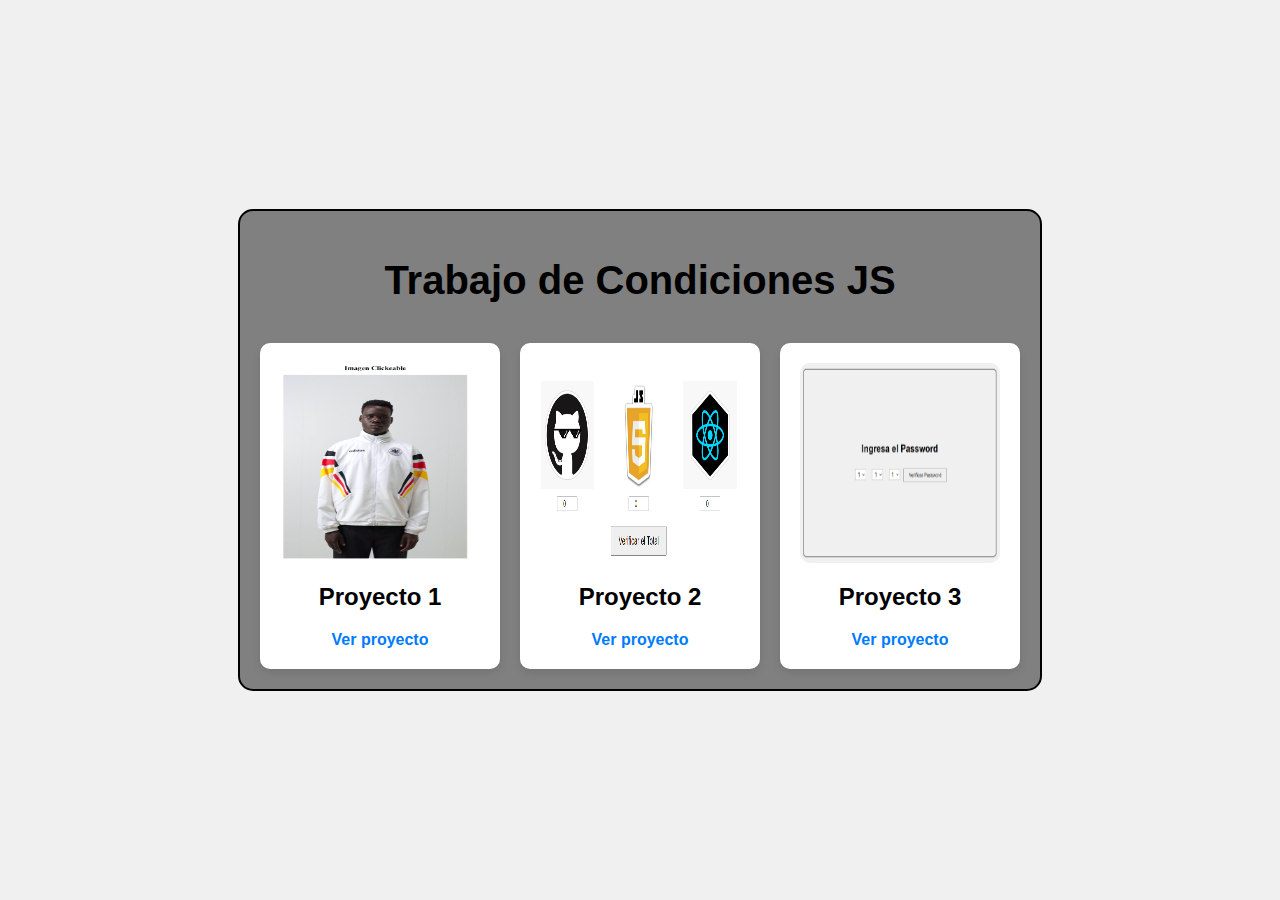
==== index.html @ 50f981d8 "first commit" ====
<!DOCTYPE html>
<html lang="en">
  <head>
    <meta charset="UTF-8" />
    <meta name="viewport" content="width=device-width, initial-scale=1.0" />
    <link rel="stylesheet" href="./assets/css/style.css" />
    <title>Proyectos</title>
  </head>
  <body>
    <div class="container">
      <h1>Trabajo de Condiciones JS</h1>
      <div class="card-container">
        <div class="card">
          <img class="image-card" src="./assets/img/p1.png" alt="Proyecto 1" />
          <h2>Proyecto 1</h2>
          <a href="./index1.html" target="_blank">Ver proyecto</a>
        </div>
        <div class="card">
          <img class="image-card" src="./assets/img/p2.png" alt="Proyecto 2" />
          <h2>Proyecto 2</h2>
          <a href="./index2.html" target="_blank">Ver proyecto</a>
        </div>
        <div class="card">
          <img class="image-card" src="./assets/img/p3.png" alt="Proyecto 3" />
          <h2>Proyecto 3</h2>
          <a href="./index3.html" target="_blank">Ver proyecto</a>
        </div>
      </div>
    </div>
  </body>
</html>
---- assets/css/style.css ----
body {
  font-family: Arial, sans-serif;
  margin: 0;
  padding: 0;
  background-color: #f0f0f0;
  display: flex;
  justify-content: center;
  align-items: center;
  min-height: 100vh;
}

.container {
  text-align: center;
  max-width: 800px;
  margin: auto;
  padding: 20px;
  border: 2px solid black;
  border-radius: 15px;
  background-color: gray;
}

h1 {
  margin-bottom: 40px;
  font-size: 2.5em;
}

.card-container {
  display: flex;
  justify-content: space-around;
  gap: 20px;
}

.card {
  background-color: white;
  border-radius: 10px;
  box-shadow: 0 4px 8px rgba(0, 0, 0, 0.1);
  width: 200px;
  padding: 20px;
  text-align: center;
}

.card img {
  width: 100%;
  border-radius: 10px;
}

.card h2 {
  margin: 20px 0;
  font-size: 1.5em;
}

.card a {
  text-decoration: none;
  color: #007bff;
  font-weight: bold;
}

.card a:hover {
  color: #0056b3;
}

.image-card {
  display: flex;
  justify-content: center;
  align-items: center;
  height: 200px;
  background-color: #f8f9fa;
  border-radius: 10px;
  object-fit: fill;
}
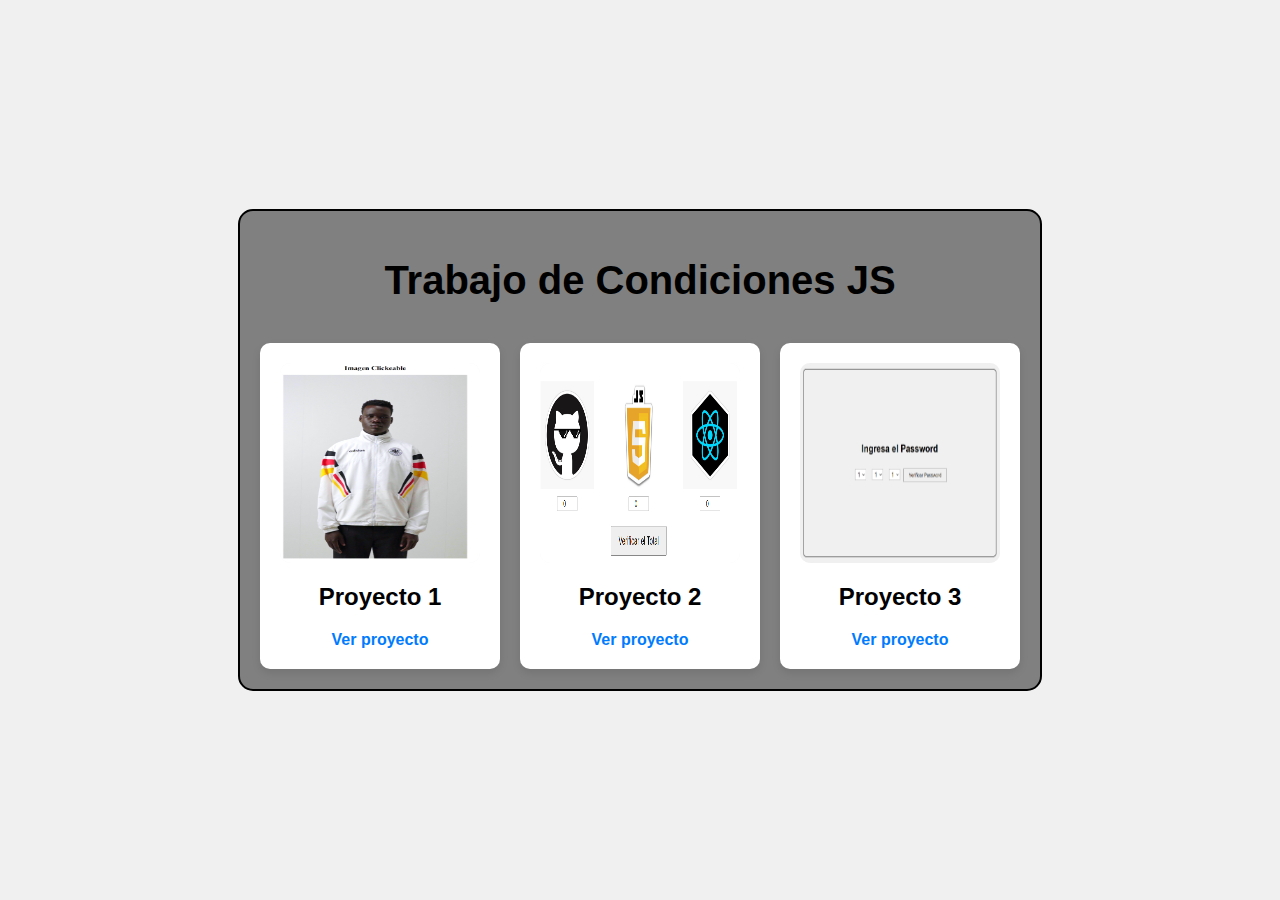
==== commit c18a1827: "first commit2" ====
--- a/index.html
+++ b/index.html
@@ -13,17 +13,17 @@
         <div class="card">
           <img class="image-card" src="./assets/img/p1.png" alt="Proyecto 1" />
           <h2>Proyecto 1</h2>
-          <a href="./index1.html" target="_blank">Ver proyecto</a>
+          <a href="./html/index1.html" target="_blank">Ver proyecto</a>
         </div>
         <div class="card">
           <img class="image-card" src="./assets/img/p2.png" alt="Proyecto 2" />
           <h2>Proyecto 2</h2>
-          <a href="./index2.html" target="_blank">Ver proyecto</a>
+          <a href="./html/index2.html" target="_blank">Ver proyecto</a>
         </div>
         <div class="card">
           <img class="image-card" src="./assets/img/p3.png" alt="Proyecto 3" />
           <h2>Proyecto 3</h2>
-          <a href="./index3.html" target="_blank">Ver proyecto</a>
+          <a href="./html/index3.html" target="_blank">Ver proyecto</a>
         </div>
       </div>
     </div>
